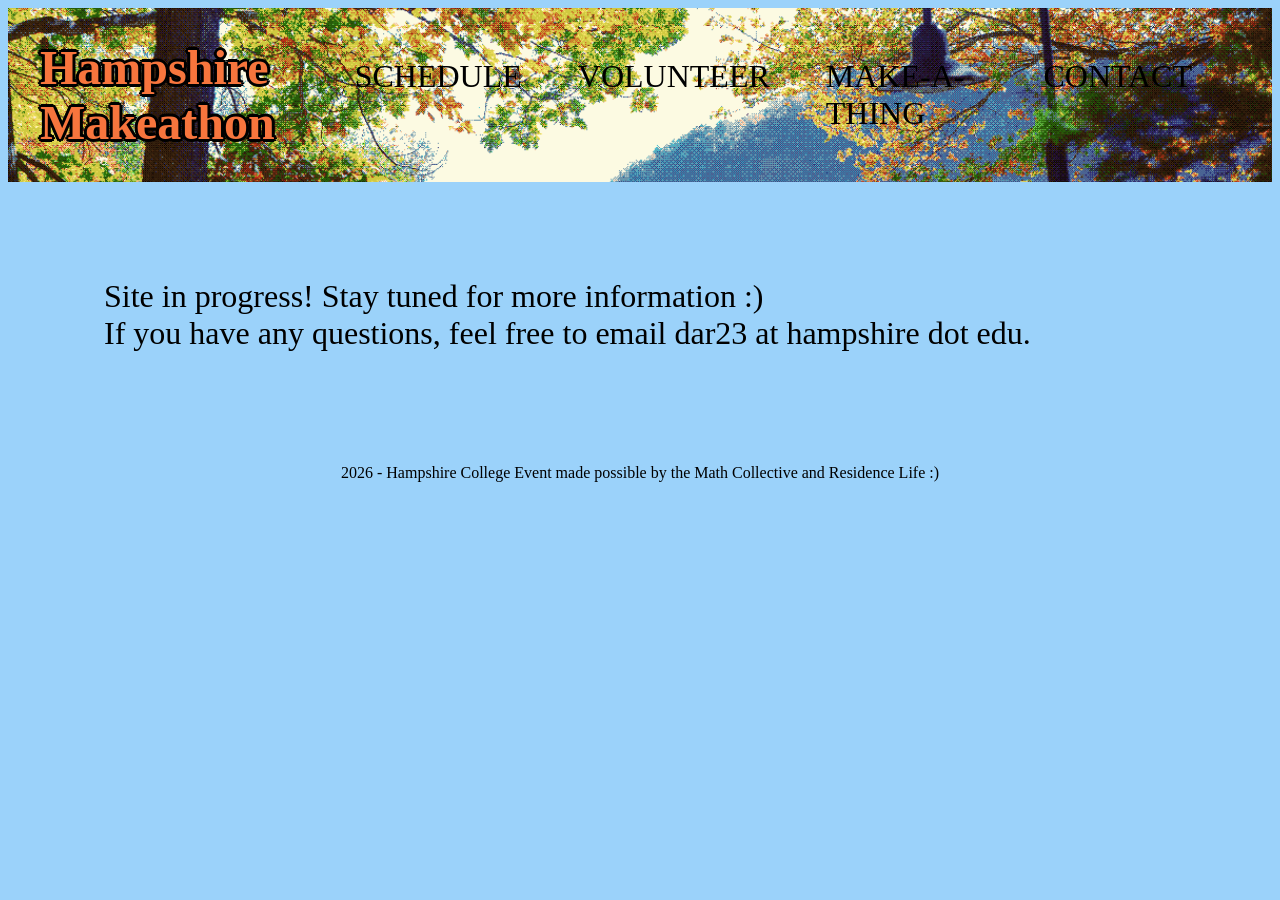
==== contact.html @ 8a89cba7 "refactor for mobile rendering" ====
<!DOCTYPE html>

<html>
    <head>
        <meta charset="utf-8" />
        <meta name="viewport" content="width=device-width" />
        <title> Hampshire Makeathon! </title>

         <link rel="icon" href="assets/hamp_logo.png" type="image/x-icon"/>

        <link rel="stylesheet" href="style.css">

        <style>
            header {
                background-image: url(assets/solarcanopy.png);
                background-size: cover;
            }


        </style> 

        <link rel="stylesheet" href="style.css">
        <script src="mobile-scripts.js" defer></script>
    </head>
    <body>
        <header>
            <button id="menu-button">
                ≡
            </button>

            <a id="title-link" href="index.html">
                <h1 id="title"> Hampshire <br> Makeathon </h1>
            </a>

            <nav id="mobile-menu">
                <ul>
                    <li> <a href="schedule.html"> SCHEDULE </a> </li>
                    <li> <a href="volunteer.html">VOLUNTEER</a></li>
                    <li> <a href="participate.html">MAKE-A-THING</a></li>
                    <li> <a href="contact.html">CONTACT</a> </li>
                </ul>
            </nav>
        </header>

        <p>
            Site in progress! Stay tuned for more information :) <br>
            If you have any questions, feel free to email dar23 at hampshire dot edu.
        </p>

        <footer>
            <p> 2026 - <a href="https://www.hampshire.edu/"> Hampshire College</a> Event made possible by the Math Collective and Residence Life :)</p>
        </footer>
       
    </body>
</html>
---- style.css ----
@font-face {
    font-family: "BBH Bogle";
    src: url("fonts/BBH_Bogle/BBHBogle-Regular.ttf");
}

@font-face {
    font-family: "BBH Hegarty";
    src: url("fonts/BBH_Hegarty/BBHHegarty-Regular.ttf");
}

@font-face {
    font-family: "Inter";
    src: url("fonts/Inter/Inter-VariableFont_opsz\,wght.ttf");
}

body {
    background-color: rgb(155, 210, 250);
}

header {
    display: flex;
    align-items: center;
    font-family: "BBH Bogle";
}

nav ul {
    display: flex;
    gap: 1.5rem;
    list-style: none;
    margin: 3rem;
    padding: 0;
    font-size: 2rem;
}

nav ul li {
    margin-right: 2rem;
}

#menu-button {
    display: none;
}

#title {
    display: flex;
    margin: 2rem;
    font-family: "BBH Hegarty";
    font-size: 3rem;
    color: rgb(247, 117, 61);
    text-shadow: /*for border*/
    -2px -2px 0 #000,
    2px -2px 0 #000,
    -2px 2px 0 #000,
    2px 2px 0 #000,
    -3px 0px 0 #000,
    3px 0px 0 #000,
    0px -3px 0 #000,
    0px 3px 0 #000;
}

#with-shadow {
    background-color: rgb(255, 228, 196, 0.5); 
}

p {
    justify-content: center;
    padding: 1rem;
    margin: 5rem;
    font-family: "Inter";
    font-size: 2rem;
}

a {
    text-decoration: none;
    color: black;
}


.section-title {
    font-size: 4.5rem;
    font-family: "BBH Hegarty";
    padding: 2rem;
    margin: 2rem;
    margin-top: 3rem;
    background-color: rgb(0, 0, 0, 0);
    color: rgb(248, 235, 229);
    text-shadow: /*for border */
    -2px -2px 0 #000,
    2px -2px 0 #000,
    -2px 2px 0 #000,
    2px 2px 0 #000,
    -3px 0px 0 #000,
    3px 0px 0 #000,
    0px -3px 0 #000,
    0px 3px 0 #000;
}

footer p {
    font-family: "Inter";
    text-align: center;
    font-size: 1rem;
}

@media (max-width: 768px) { /* mobile rendering */
    body {
        background-size: 275%;
    }

    p {
        padding: 0.5rem;
        margin: 0.7rem;
        font-size: 0.9rem;
    }

    #title {
        margin: 0rem;
        margin-left: 1.5rem;
        padding: 0.5rem;
        font-size: 1.7rem;
        z-index: inherit;
        -webkit-text-stroke: #000 0.005rem;
    }

    #title-link {
        z-index: 1001;
    }

    #menu-button {
        display: block;
        margin-left: 1.3rem;
        border-style: double;
        height: 2.2rem;
        width: 2.2rem;
        z-index: 1002;

    }

    #mobile-menu {
        position: fixed; /* this part overlays this component (doesnt affect spacing of anything else below it) */
        inset: 0;
        background-color: bisque;
        display: flex;
        flex-direction: column;

        /*hidden by default*/
        opacity: 0;
        transition: opacity 0.3s ease;
    }

    #mobile-menu ul {
        flex-direction: column;
        list-style: none;
        padding-top: 7rem;
        padding-left: 3rem;
        margin: 0;
    }

    #mobile-menu li {
        margin: 1rem 0;
    }

    #mobile-menu a {
        font-size: 2rem;
        font-family: "BBH Bogle";
        color: black;
        text-decoration: none;
    }

    #mobile-menu.open {
        opacity: 1;
    }

    .section-title {
        text-align: center;
        margin: 0rem;
        font-size: 2.5rem;
        -webkit-text-stroke: #000 0.0005rem;
        /* text-shadow: /*for border 
        -0.5px -0.5px 0 #000,
        0.5px -0.5px 0 #000,
        -0.5px 0.5px 0 #000,
        0.5px 0.5px 0 #000,
        -0.8px 0px 0 #000,
        0.8px 0px 0 #000,
        0px -0.8px 0 #000,
        0px 0.8px 0 #000;  */
    }

    footer p {
        font-size: 0.7rem;
    }
}
---- style.css ----
@font-face {
    font-family: "BBH Bogle";
    src: url("fonts/BBH_Bogle/BBHBogle-Regular.ttf");
}

@font-face {
    font-family: "BBH Hegarty";
    src: url("fonts/BBH_Hegarty/BBHHegarty-Regular.ttf");
}

@font-face {
    font-family: "Inter";
    src: url("fonts/Inter/Inter-VariableFont_opsz\,wght.ttf");
}

body {
    background-color: rgb(155, 210, 250);
}

header {
    display: flex;
    align-items: center;
    font-family: "BBH Bogle";
}

nav ul {
    display: flex;
    gap: 1.5rem;
    list-style: none;
    margin: 3rem;
    padding: 0;
    font-size: 2rem;
}

nav ul li {
    margin-right: 2rem;
}

#menu-button {
    display: none;
}

#title {
    display: flex;
    margin: 2rem;
    font-family: "BBH Hegarty";
    font-size: 3rem;
    color: rgb(247, 117, 61);
    text-shadow: /*for border*/
    -2px -2px 0 #000,
    2px -2px 0 #000,
    -2px 2px 0 #000,
    2px 2px 0 #000,
    -3px 0px 0 #000,
    3px 0px 0 #000,
    0px -3px 0 #000,
    0px 3px 0 #000;
}

#with-shadow {
    background-color: rgb(255, 228, 196, 0.5); 
}

p {
    justify-content: center;
    padding: 1rem;
    margin: 5rem;
    font-family: "Inter";
    font-size: 2rem;
}

a {
    text-decoration: none;
    color: black;
}


.section-title {
    font-size: 4.5rem;
    font-family: "BBH Hegarty";
    padding: 2rem;
    margin: 2rem;
    margin-top: 3rem;
    background-color: rgb(0, 0, 0, 0);
    color: rgb(248, 235, 229);
    text-shadow: /*for border */
    -2px -2px 0 #000,
    2px -2px 0 #000,
    -2px 2px 0 #000,
    2px 2px 0 #000,
    -3px 0px 0 #000,
    3px 0px 0 #000,
    0px -3px 0 #000,
    0px 3px 0 #000;
}

footer p {
    font-family: "Inter";
    text-align: center;
    font-size: 1rem;
}

@media (max-width: 768px) { /* mobile rendering */
    body {
        background-size: 275%;
    }

    p {
        padding: 0.5rem;
        margin: 0.7rem;
        font-size: 0.9rem;
    }

    #title {
        margin: 0rem;
        margin-left: 1.5rem;
        padding: 0.5rem;
        font-size: 1.7rem;
        z-index: inherit;
        -webkit-text-stroke: #000 0.005rem;
    }

    #title-link {
        z-index: 1001;
    }

    #menu-button {
        display: block;
        margin-left: 1.3rem;
        border-style: double;
        height: 2.2rem;
        width: 2.2rem;
        z-index: 1002;

    }

    #mobile-menu {
        position: fixed; /* this part overlays this component (doesnt affect spacing of anything else below it) */
        inset: 0;
        background-color: bisque;
        display: flex;
        flex-direction: column;

        /*hidden by default*/
        opacity: 0;
        transition: opacity 0.3s ease;
    }

    #mobile-menu ul {
        flex-direction: column;
        list-style: none;
        padding-top: 7rem;
        padding-left: 3rem;
        margin: 0;
    }

    #mobile-menu li {
        margin: 1rem 0;
    }

    #mobile-menu a {
        font-size: 2rem;
        font-family: "BBH Bogle";
        color: black;
        text-decoration: none;
    }

    #mobile-menu.open {
        opacity: 1;
    }

    .section-title {
        text-align: center;
        margin: 0rem;
        font-size: 2.5rem;
        -webkit-text-stroke: #000 0.0005rem;
        /* text-shadow: /*for border 
        -0.5px -0.5px 0 #000,
        0.5px -0.5px 0 #000,
        -0.5px 0.5px 0 #000,
        0.5px 0.5px 0 #000,
        -0.8px 0px 0 #000,
        0.8px 0px 0 #000,
        0px -0.8px 0 #000,
        0px 0.8px 0 #000;  */
    }

    footer p {
        font-size: 0.7rem;
    }
}
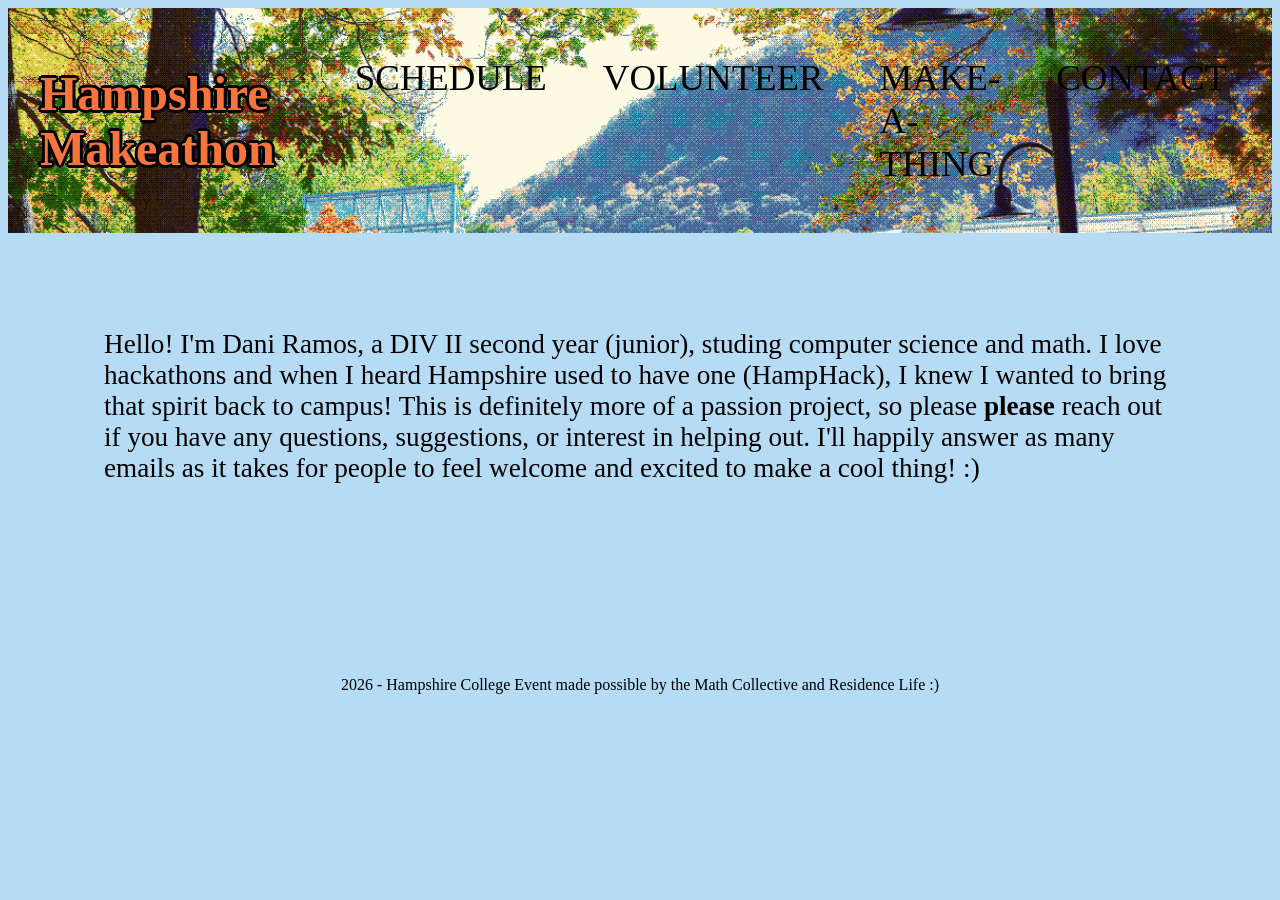
==== commit 1780d6be: "added content to pages and made responsive for mobile" ====
--- a/contact.html
+++ b/contact.html
@@ -13,9 +13,19 @@
         <style>
             header {
                 background-image: url(assets/solarcanopy.png);
+                background-position-y: 10%;
                 background-size: cover;
             }
 
+            .bio {
+                display:flex;
+                align-items: center;
+            }
+
+            img {
+                width: 50%;
+                height: 50%;
+            }
 
         </style> 
 
@@ -42,10 +52,19 @@
             </nav>
         </header>
 
-        <p>
-            Site in progress! Stay tuned for more information :) <br>
-            If you have any questions, feel free to email dar23 at hampshire dot edu.
-        </p>
+        <div class="bio">
+            <!-- <img src="assets/dani1.JPG"> -->
+
+            <p>
+                Hello! I'm Dani Ramos, a DIV II second year (junior), studing computer science and math. I love hackathons and 
+                when I heard Hampshire used to have one (HampHack), I knew I wanted to bring that spirit back to campus! This is
+                definitely more of a passion project, so please <b>please</b> reach out if you have any questions, suggestions, 
+                or interest in helping out. I'll happily answer as many emails as it takes for people to feel welcome and excited to 
+                make a cool thing! :) 
+
+
+            </p>
+        </div>
 
         <footer>
             <p> 2026 - <a href="https://www.hampshire.edu/"> Hampshire College</a> Event made possible by the Math Collective and Residence Life :)</p>
--- a/style.css
+++ b/style.css
@@ -14,7 +14,7 @@
 }
 
 body {
-    background-color: rgb(155, 210, 250);
+    background-color: rgb(182, 219, 245);
 }
 
 header {
@@ -29,7 +29,7 @@
     list-style: none;
     margin: 3rem;
     padding: 0;
-    font-size: 2rem;
+    font-size: 2.3rem;
 }
 
 nav ul li {
@@ -57,7 +57,7 @@
     0px 3px 0 #000;
 }
 
-#with-shadow {
+.with-shadow {
     background-color: rgb(255, 228, 196, 0.5); 
 }
 
@@ -66,7 +66,7 @@
     padding: 1rem;
     margin: 5rem;
     font-family: "Inter";
-    font-size: 2rem;
+    font-size: 1.7rem;
 }
 
 a {
@@ -76,7 +76,7 @@
 
 
 .section-title {
-    font-size: 4.5rem;
+    font-size: 4rem;
     font-family: "BBH Hegarty";
     padding: 2rem;
     margin: 2rem;
@@ -125,11 +125,12 @@
     }
 
     #menu-button {
+        font-size: 1.5rem;
         display: block;
-        margin-left: 1.3rem;
+        margin-left: 1rem;
         border-style: double;
-        height: 2.2rem;
-        width: 2.2rem;
+        height: 2.6rem;
+        width: 2.6rem;
         z-index: 1002;
 
     }
@@ -144,6 +145,9 @@
         /*hidden by default*/
         opacity: 0;
         transition: opacity 0.3s ease;
+
+        /* disable pointer events when hidden */
+        pointer-events: none;
     }
 
     #mobile-menu ul {
@@ -167,12 +171,13 @@
 
     #mobile-menu.open {
         opacity: 1;
+        pointer-events: all;
     }
 
     .section-title {
         text-align: center;
         margin: 0rem;
-        font-size: 2.5rem;
+        font-size: 2rem;
         -webkit-text-stroke: #000 0.0005rem;
         /* text-shadow: /*for border 
         -0.5px -0.5px 0 #000,
--- a/style.css
+++ b/style.css
@@ -14,7 +14,7 @@
 }
 
 body {
-    background-color: rgb(155, 210, 250);
+    background-color: rgb(182, 219, 245);
 }
 
 header {
@@ -29,7 +29,7 @@
     list-style: none;
     margin: 3rem;
     padding: 0;
-    font-size: 2rem;
+    font-size: 2.3rem;
 }
 
 nav ul li {
@@ -57,7 +57,7 @@
     0px 3px 0 #000;
 }
 
-#with-shadow {
+.with-shadow {
     background-color: rgb(255, 228, 196, 0.5); 
 }
 
@@ -66,7 +66,7 @@
     padding: 1rem;
     margin: 5rem;
     font-family: "Inter";
-    font-size: 2rem;
+    font-size: 1.7rem;
 }
 
 a {
@@ -76,7 +76,7 @@
 
 
 .section-title {
-    font-size: 4.5rem;
+    font-size: 4rem;
     font-family: "BBH Hegarty";
     padding: 2rem;
     margin: 2rem;
@@ -125,11 +125,12 @@
     }
 
     #menu-button {
+        font-size: 1.5rem;
         display: block;
-        margin-left: 1.3rem;
+        margin-left: 1rem;
         border-style: double;
-        height: 2.2rem;
-        width: 2.2rem;
+        height: 2.6rem;
+        width: 2.6rem;
         z-index: 1002;
 
     }
@@ -144,6 +145,9 @@
         /*hidden by default*/
         opacity: 0;
         transition: opacity 0.3s ease;
+
+        /* disable pointer events when hidden */
+        pointer-events: none;
     }
 
     #mobile-menu ul {
@@ -167,12 +171,13 @@
 
     #mobile-menu.open {
         opacity: 1;
+        pointer-events: all;
     }
 
     .section-title {
         text-align: center;
         margin: 0rem;
-        font-size: 2.5rem;
+        font-size: 2rem;
         -webkit-text-stroke: #000 0.0005rem;
         /* text-shadow: /*for border 
         -0.5px -0.5px 0 #000,
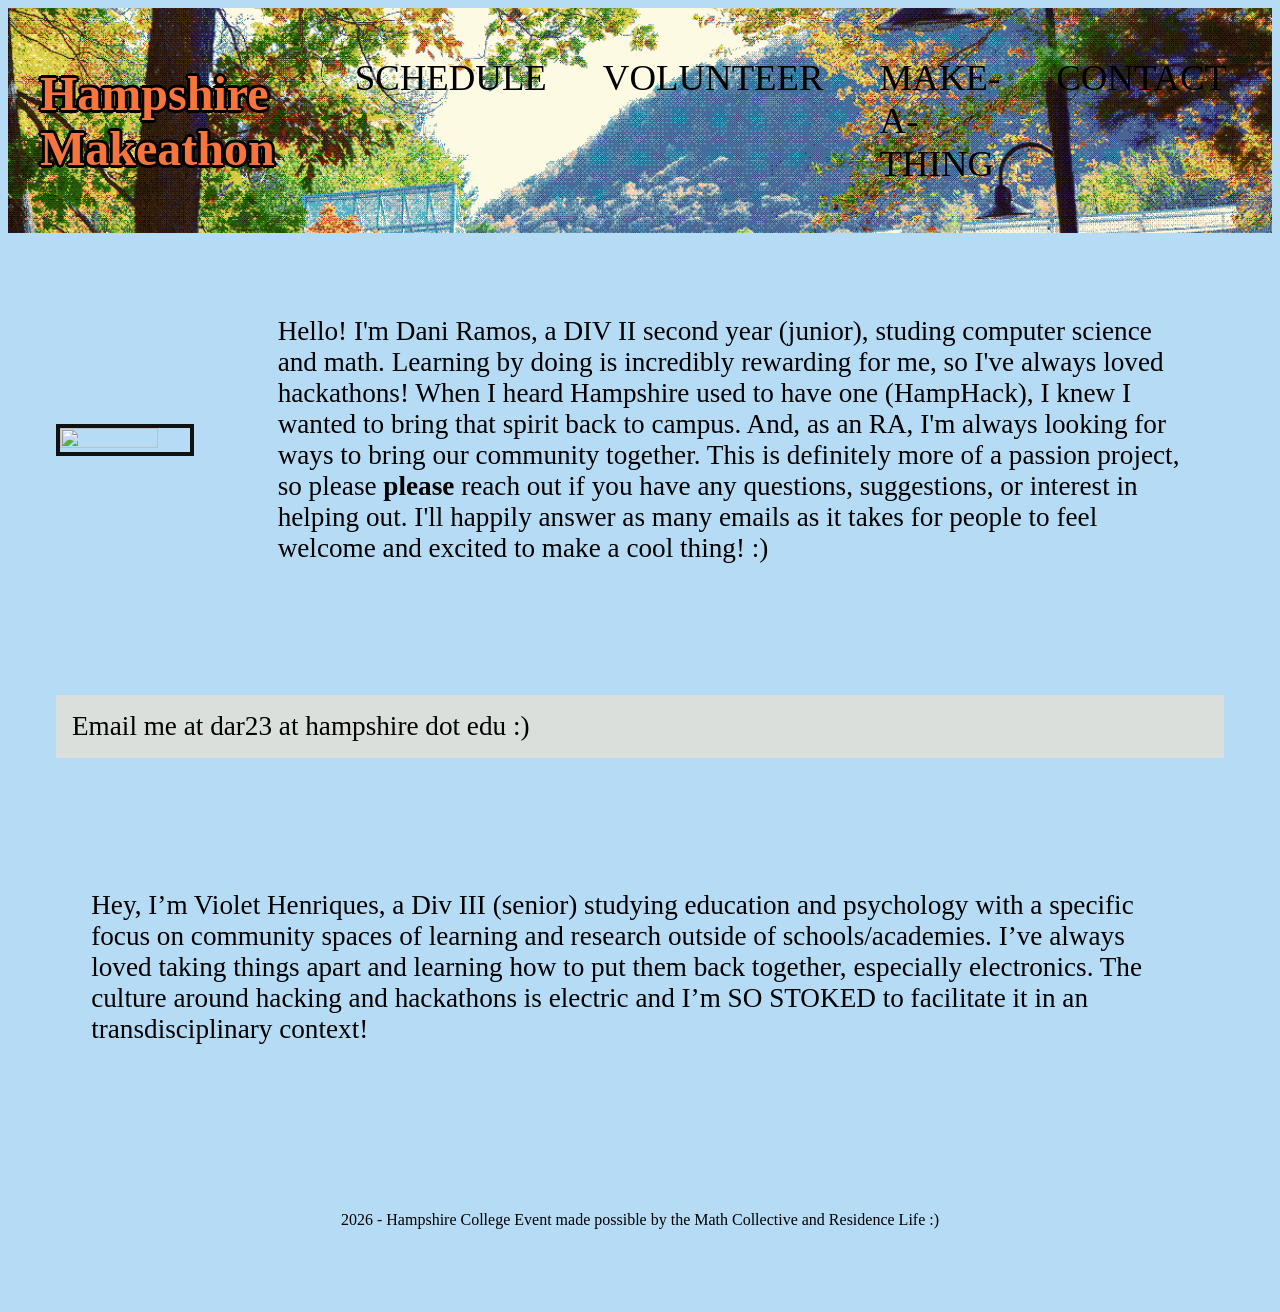
==== commit a363c353: "update styling, finished content, contact" ====
--- a/contact.html
+++ b/contact.html
@@ -23,8 +23,10 @@
             }
 
             img {
-                width: 50%;
-                height: 50%;
+                margin-left: 3rem;
+                width: 75%;
+                height: 75%;
+                border: 4px solid #111
             }
 
         </style> 
@@ -53,16 +55,28 @@
         </header>
 
         <div class="bio">
-            <!-- <img src="assets/dani1.JPG"> -->
+            <img src="assets/dani3.JPG">
 
             <p>
-                Hello! I'm Dani Ramos, a DIV II second year (junior), studing computer science and math. I love hackathons and 
-                when I heard Hampshire used to have one (HampHack), I knew I wanted to bring that spirit back to campus! This is
+                Hello! I'm Dani Ramos, a DIV II second year (junior), studing computer science and math. Learning by doing is incredibly 
+                rewarding for me, so I've always loved hackathons! When I heard Hampshire used to have one (HampHack), I knew I wanted 
+                to bring that spirit back to campus. And, as an RA, I'm always looking for ways to bring our community together. This is
                 definitely more of a passion project, so please <b>please</b> reach out if you have any questions, suggestions, 
                 or interest in helping out. I'll happily answer as many emails as it takes for people to feel welcome and excited to 
                 make a cool thing! :) 
+            </p>
+        </div>
 
+        <p class="with-shadow">
+            Email me at dar23 at hampshire dot edu :)
+        </p>
 
+        <div class="bio">
+            <p>
+                Hey, I’m Violet Henriques, a Div III (senior) studying education and psychology with a specific focus on community 
+                spaces of learning and research outside of schools/academies. I’ve always loved taking things apart and learning how 
+                to put them back together, especially electronics. The culture around hacking and hackathons is electric and I’m SO 
+                STOKED to facilitate it in an transdisciplinary context!
             </p>
         </div>
 
--- a/style.css
+++ b/style.css
@@ -58,13 +58,14 @@
 }
 
 .with-shadow {
+    margin: 3rem;
     background-color: rgb(255, 228, 196, 0.5); 
 }
 
 p {
     justify-content: center;
     padding: 1rem;
-    margin: 5rem;
+    margin: 4.2rem;
     font-family: "Inter";
     font-size: 1.7rem;
 }
--- a/style.css
+++ b/style.css
@@ -58,13 +58,14 @@
 }
 
 .with-shadow {
+    margin: 3rem;
     background-color: rgb(255, 228, 196, 0.5); 
 }
 
 p {
     justify-content: center;
     padding: 1rem;
-    margin: 5rem;
+    margin: 4.2rem;
     font-family: "Inter";
     font-size: 1.7rem;
 }
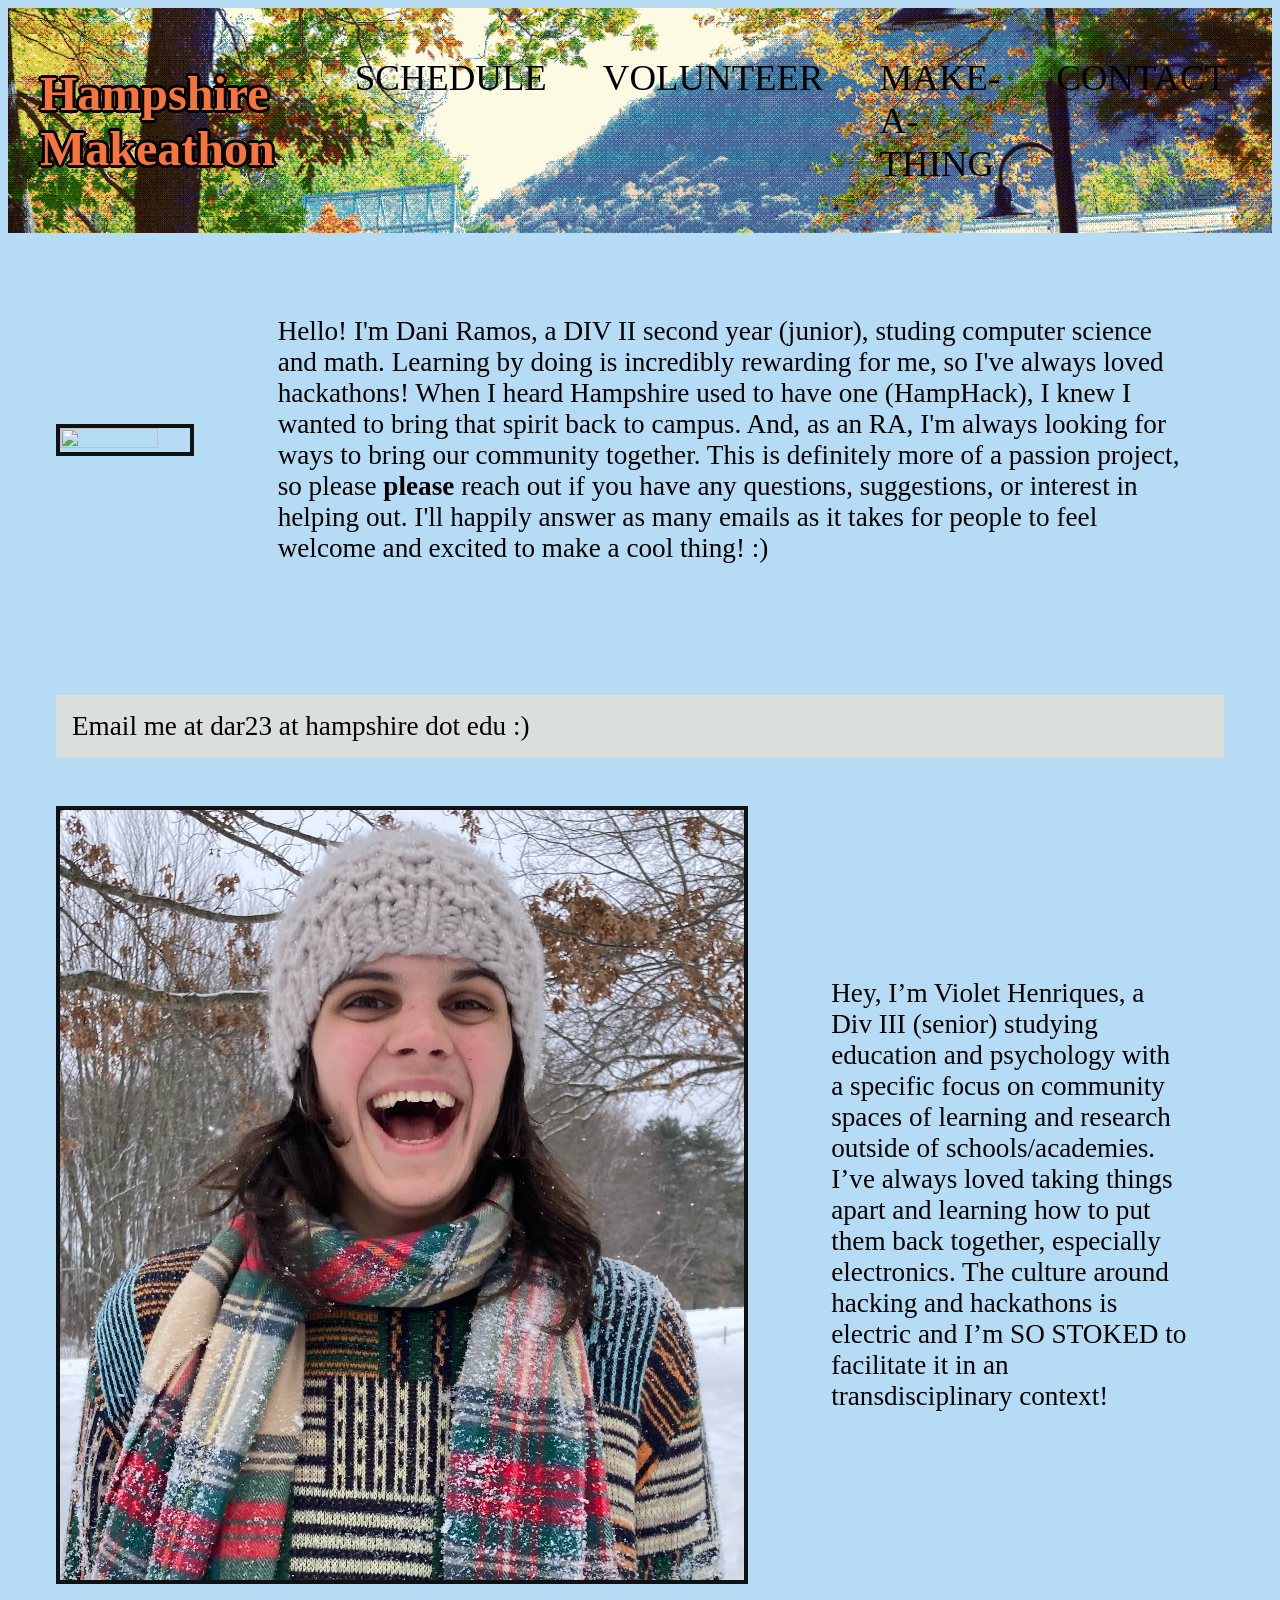
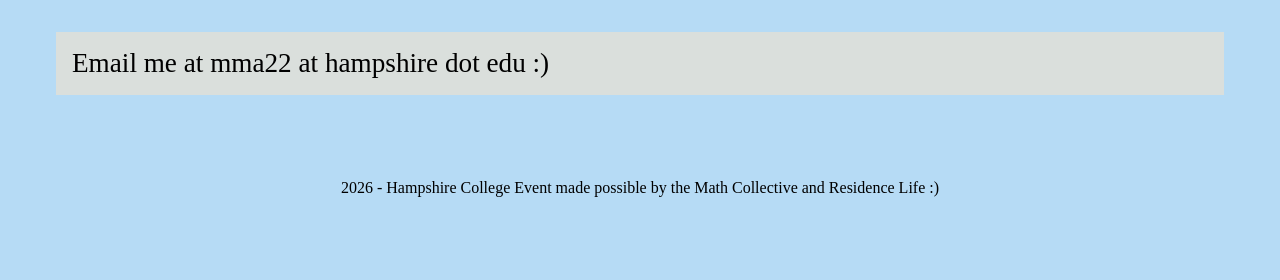
==== commit b69fe1ec: "updated contact" ====
--- a/contact.html
+++ b/contact.html
@@ -27,6 +27,18 @@
                 width: 75%;
                 height: 75%;
                 border: 4px solid #111
+            }
+
+            @media (max-width: 768px) {
+                .bio {
+                    flex-direction: column;
+                }
+
+                img {
+                    margin: 2rem 0rem 0rem 0rem;
+                    width: 40%;
+                    height: 40%;
+                }
             }
 
         </style> 
@@ -72,6 +84,8 @@
         </p>
 
         <div class="bio">
+            <img src="assets/violet1.png">
+
             <p>
                 Hey, I’m Violet Henriques, a Div III (senior) studying education and psychology with a specific focus on community 
                 spaces of learning and research outside of schools/academies. I’ve always loved taking things apart and learning how 
@@ -80,6 +94,10 @@
             </p>
         </div>
 
+        <p class="with-shadow">
+            Email me at mma22 at hampshire dot edu :)
+        </p>
+
         <footer>
             <p> 2026 - <a href="https://www.hampshire.edu/"> Hampshire College</a> Event made possible by the Math Collective and Residence Life :)</p>
         </footer>
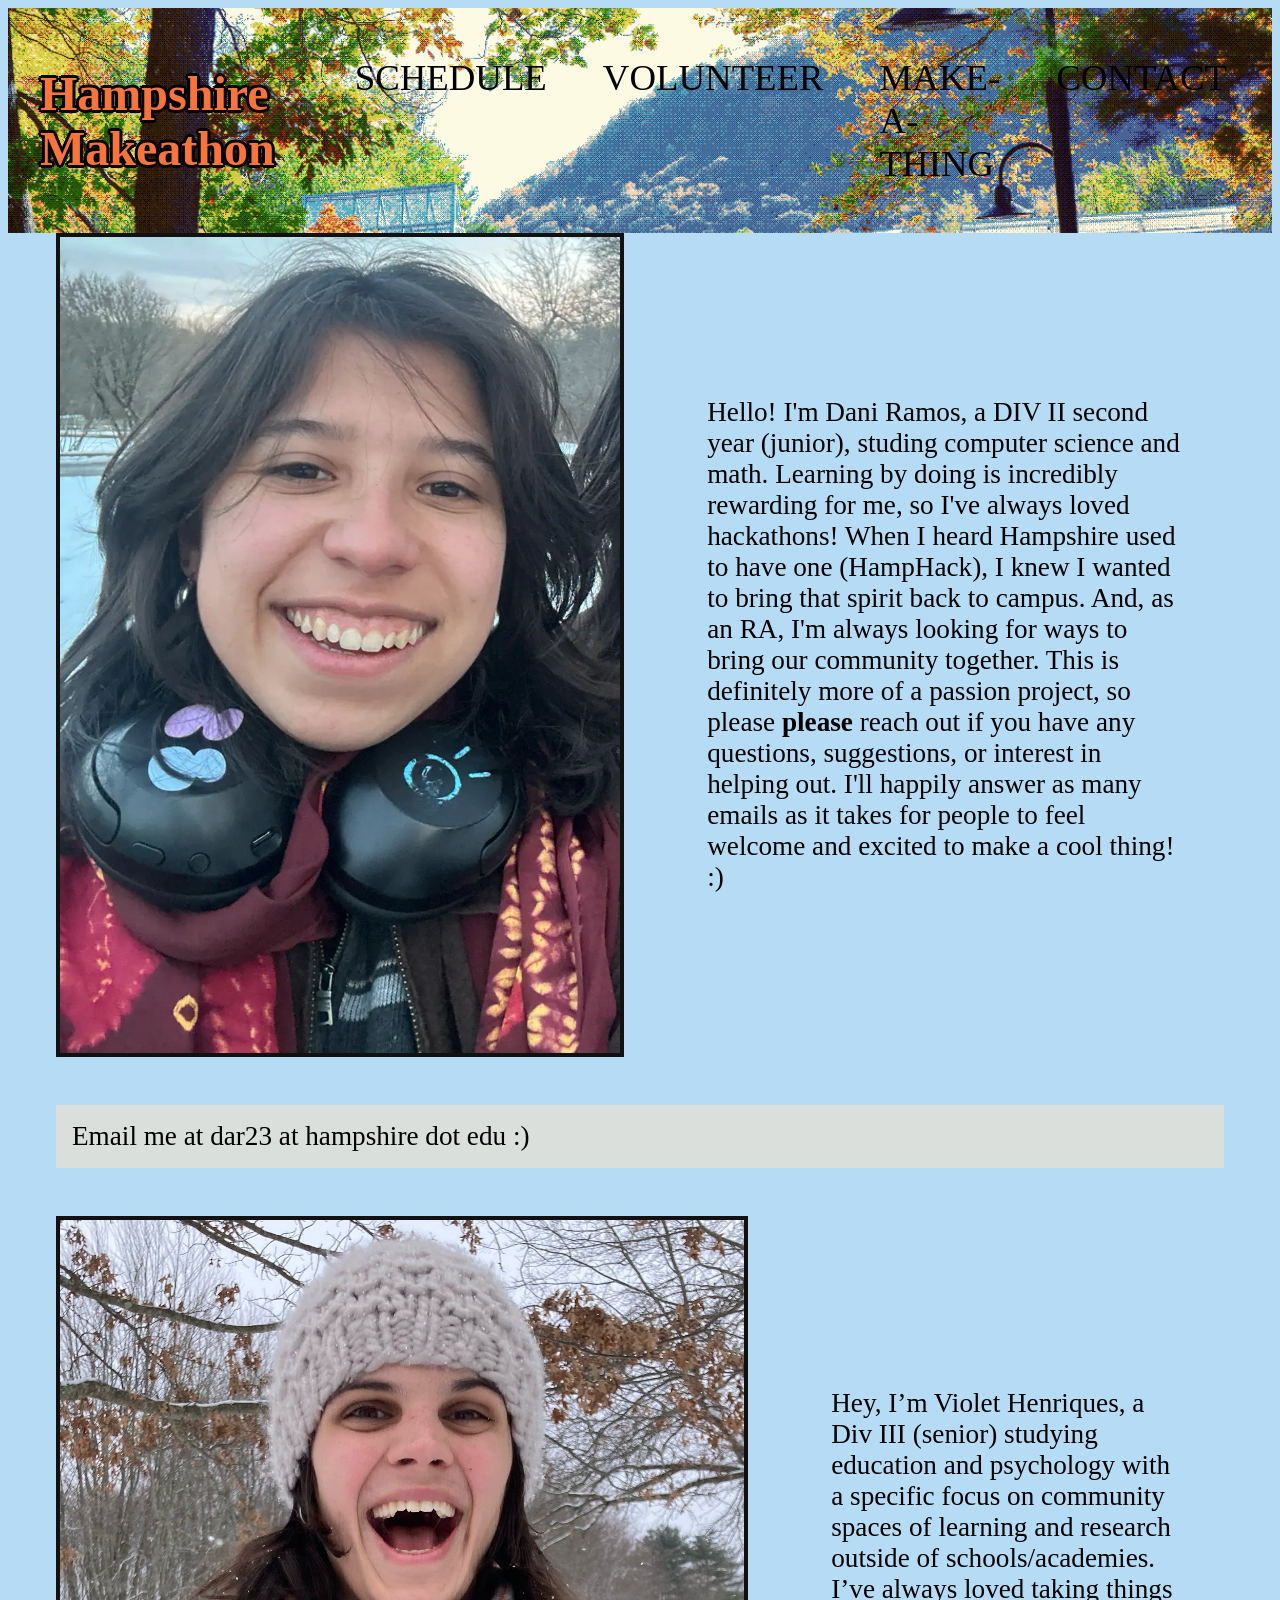
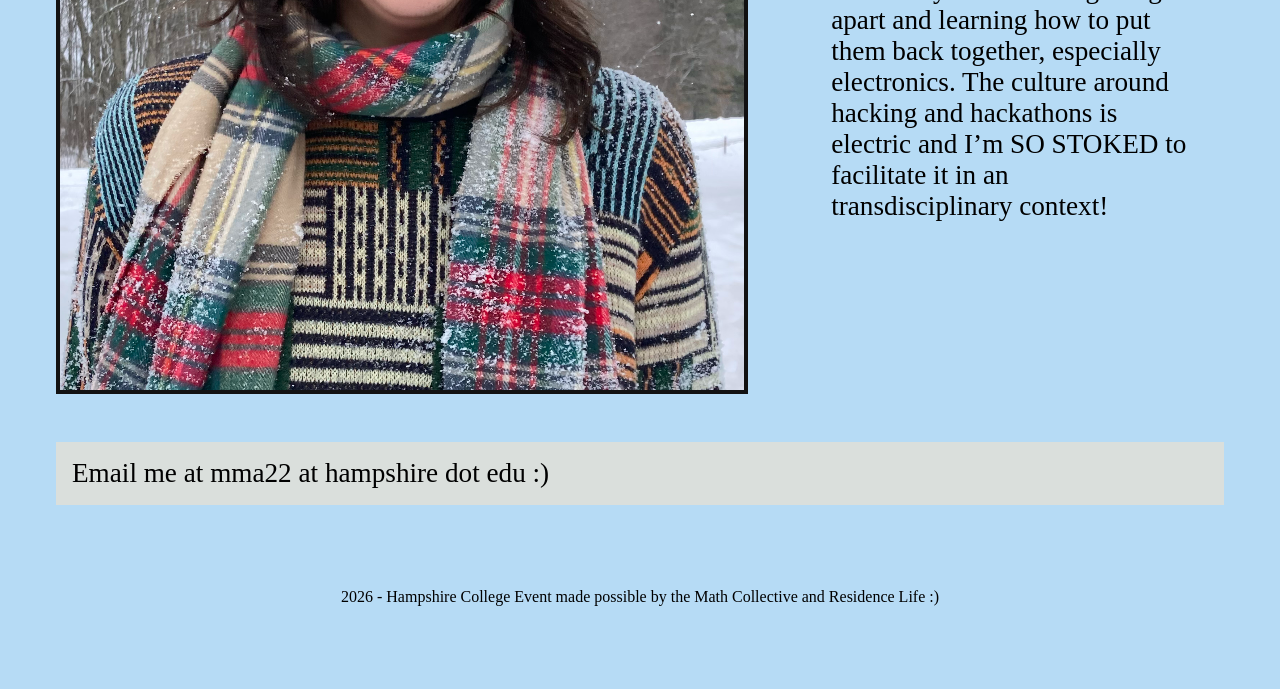
==== commit 2e8ee57a: "trying to fix contact img" ====
--- a/contact.html
+++ b/contact.html
@@ -67,7 +67,7 @@
         </header>
 
         <div class="bio">
-            <img src="assets/dani3.JPG">
+            <img src="assets/dani3.jpg">
 
             <p>
                 Hello! I'm Dani Ramos, a DIV II second year (junior), studing computer science and math. Learning by doing is incredibly 
